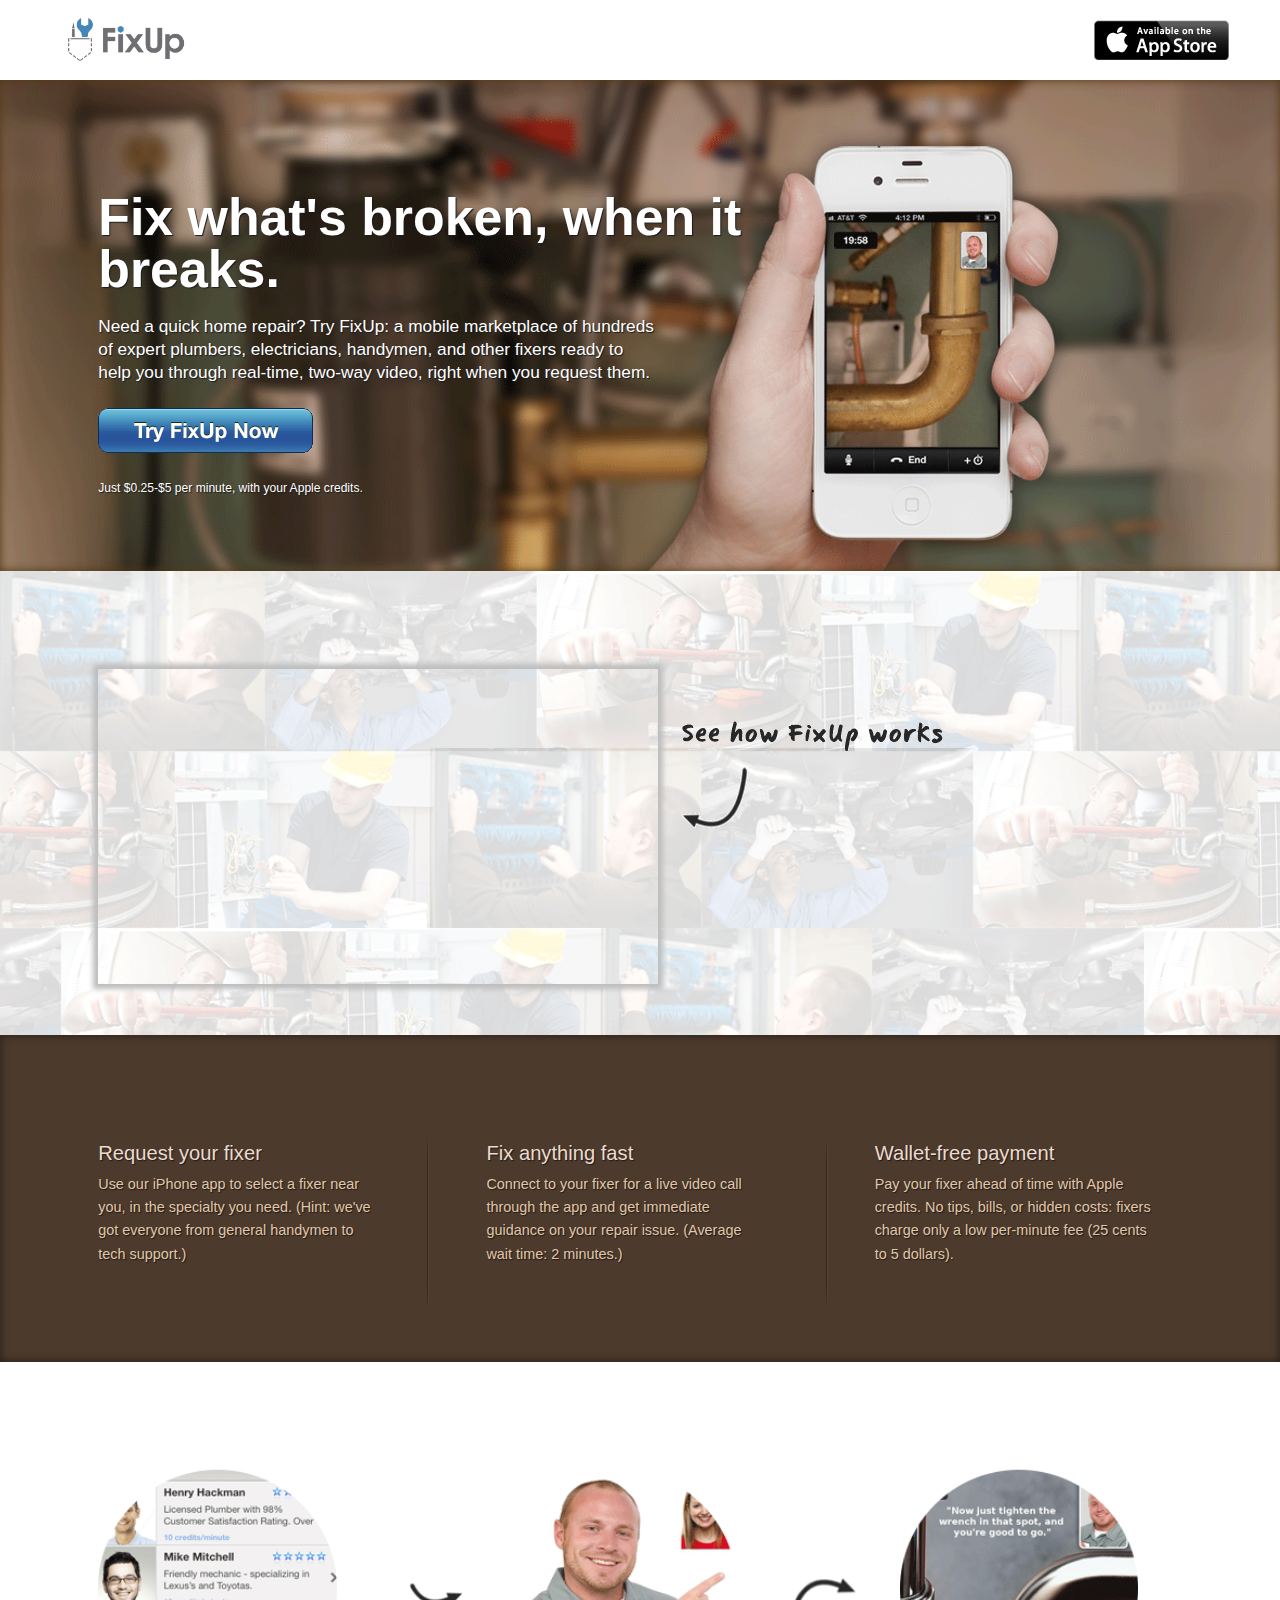
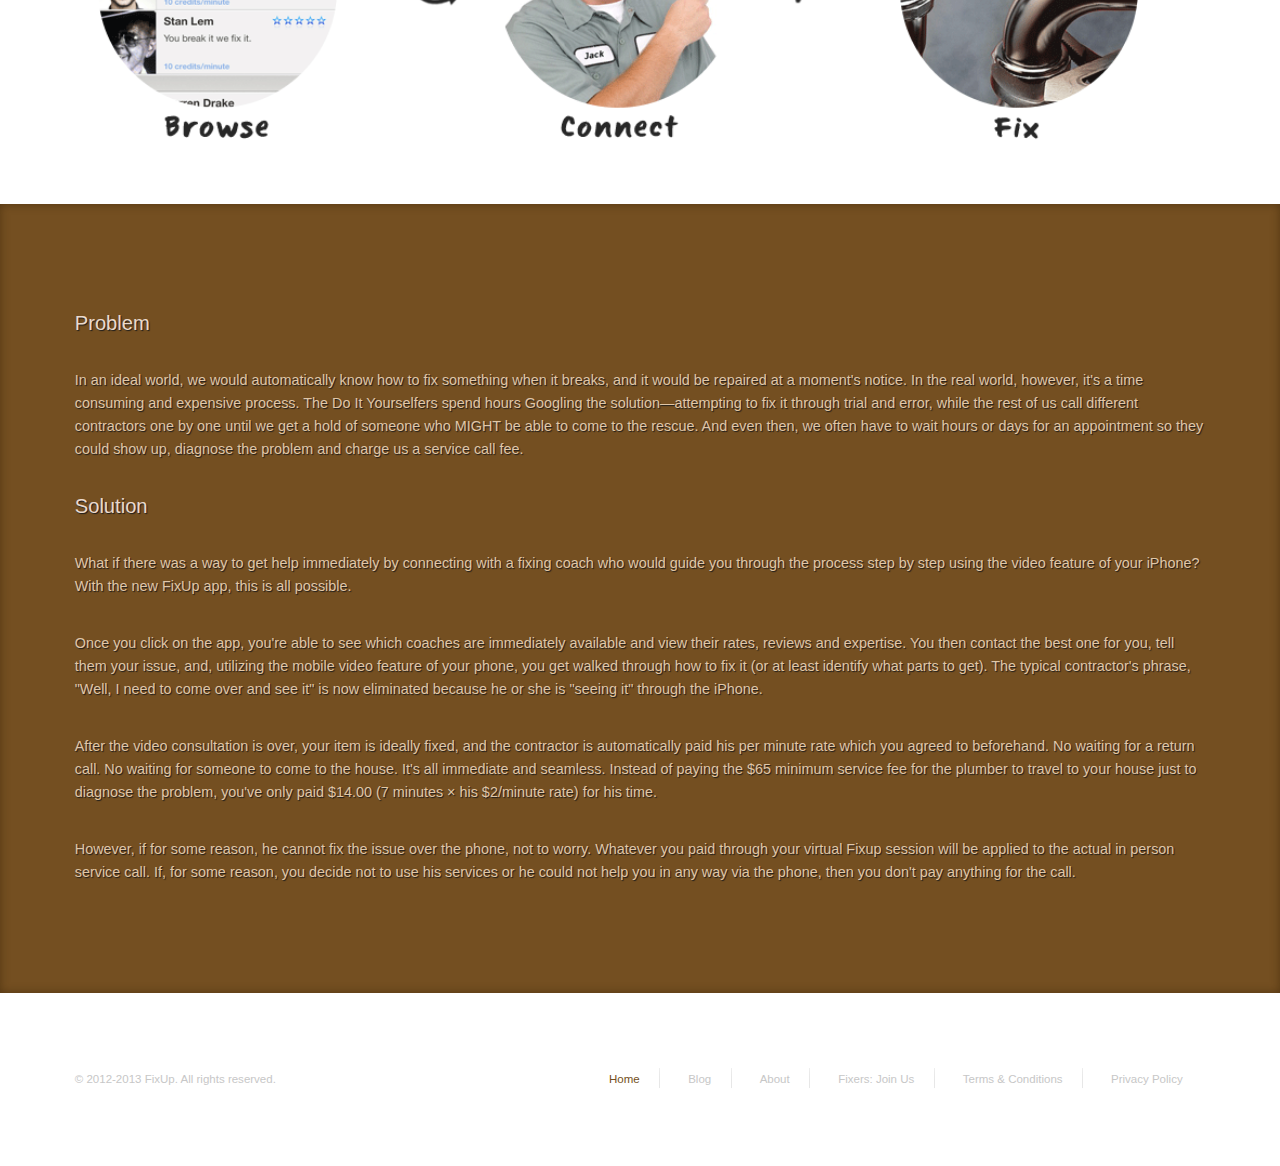
==== index.html @ 75b05e47 "Organized files, added footer menu dividers, cleaned responsive layout" ====
<!DOCTYPE html>
<html>

<head>
	<title>FixUp</title>
	<link href="stylesheets/style.css" media="all" rel="stylesheet" type="text/css" />
	<link href="stylesheets/jquery.qtip.css" rel="stylesheet" type="text/css" />
</head>

<body id="home">

	<header>
		<div class="container">
			<a href="http://www.tryfixup.com"><img id="logo" src="img/fixup_logo.png" /></a>
			<a href="https://itunes.apple.com/us/app/fixup/id554846760?mt=8"><img id="store" src="img/app_store.png" /></a>
		</div><!--/.container-->
	</header>

	<section id="hero">
		<div class="container">
			<div class="short">
				<h1>Fix what's broken, when it breaks.</h1>
				<p class="shorter">
					Need a quick home repair? Try FixUp: a mobile marketplace of hundreds of expert plumbers, electricians, handymen, and other fixers ready to help you through real-time, two-way video, right when you request them.
				</p>
				<p>
					<a href="https://itunes.apple.com/us/app/fixup/id554846760?mt=8"><img id="button" src="img/button.png"></a>
				<p class="small">
					Just $0.25-$5 per minute, with your Apple credits.
				</p>
			</div><!--/.short-->
		</div><!--/.container-->
	</section><!--/#hero-->

	<section id="watch">
		<div class="container">
			<iframe id="video" width="560" height="315" src="http://www.youtube.com/embed/lKO42U8RxQ0?feature=player_embedded" frameborder="0" allowfullscreen></iframe>
			<img id="img/arrow" src="arrow.png" />
		</div>
	</section><!--/#watch-->

	<section id="points">
		<div class="container">
			<div class="left">
				<h2>Request your fixer</h2>
				<p>
					Use our iPhone app to select a fixer near you, in the specialty you need. (Hint: we've got everyone from general handymen to tech support.)
				</p>
			</div><!--/.left-->
			<img class="divider" src="img/divider.png" />
			<div class="mid">
				<h2>Fix anything fast</h2>
				<p>
					Connect to your fixer for a live video call through the app and get immediate guidance on your repair issue. (Average wait time: 2 minutes.)
				</p>
			</div><!--/.mid-->
			<img class="divider" src="img/divider.png" />
			<div class="right">
				<h2>Wallet-free payment</h2>
				<p>
					Pay your fixer ahead of time with Apple credits. No tips, bills, or hidden costs: fixers charge only a low per-minute fee (25 cents to 5 dollars).
				</p>
			</div><!--/.right-->
		</div><!--/.container-->
	</section><!--/#points-->

	<section id="circles">
		<div class="container">
			<img class="left" src="img/circle_browse.png" />
			<img class="flow" src="img/browse_to_connect.png" />
			<img class="mid" src="img/circle_connect.png" />
			<img class="flow" src="img/connect_to_fix.png" />
			<img class="right" src="img/circle_fix.png" />
		</div><!--/.container-->
	</section><!--/#circles-->

	<section id="solution" style="clear:both;">
		<div class="container">
			<h2>Problem</h2>
			<p>
				In an ideal world, we would automatically know how to fix something when it breaks, and it would be repaired at a moment's notice. In the real world, however, it's a time consuming and expensive process. The Do It Yourselfers spend hours Googling the solution&mdash;attempting to fix it through trial and error, while the rest of us call different contractors one by one until we get a hold of someone who MIGHT be able to come to the rescue. And even then, we often have to wait hours or days for an appointment so they could show up, diagnose the problem and charge us a service call fee.
			</p>
			<h2>Solution</h2>
			<p>
				What if there was a way to get help immediately by connecting with a fixing coach who would guide you through the process step by step using the video feature of your iPhone? With the new FixUp app, this is all possible.
			</p>
			<p>
				Once you click on the app, you're able to see which coaches are immediately available and view their rates, reviews and expertise. You then contact the best one for you, tell them your issue, and, utilizing the mobile video feature of your phone, you get walked through how to fix it (or at least identify what parts to get). The typical contractor's phrase, "Well, I need to come over and see it" is now eliminated because he or she is "seeing it" through the iPhone.
			</p>
			<p>
				After the video consultation is over, your item is ideally fixed, and the contractor is automatically paid his per minute rate which you agreed to beforehand. No waiting for a return call. No waiting for someone to come to the house. It's all immediate and seamless. Instead of paying the $65 minimum service fee for the plumber to travel to your house just to diagnose the problem, you've only paid $14.00 (7 minutes &times; his $2/minute rate) for his time.
			</p>
			<p>
				However, if for some reason, he cannot fix the issue over the phone, not to worry. Whatever you paid through your virtual Fixup session will be applied to the actual in person service call. If, for some reason, you decide not to use his services or he could not help you in any way via the phone, then you don't pay anything for the call.
			</p>
		</div><!--/.container-->
	</section><!--/#solution-->

	<footer>
		<div class="container">
			<p>&copy; 2012-2013 FixUp. All rights reserved.</p>
			<ul>
				<li><a id="home" href="fixup.html">Home</a></li>
				<li><a id="blog" href="/blog">Blog</a></li>
				<li><a id="about" href="/about">About</a></li>
				<li><a href="/fixers">Fixers: Join Us</a></li>
				<li><a id="toc" href="/toc">Terms & Conditions</a></li>
				<li><a id="pp" href="/pp">Privacy Policy</a></li>
			</ul>
		</div><!--/.container-->
	</footer>

<script type="text/javascript" src="js/jquery-1.8.3.min.js"></script>
<script type="text/javascript" src="js/jquery.masonry.min.js"></script>
<script type="text/javascript" src="js/jquery.qtip.min.js"></script>
<script type="text/javascript" src="js/fixup.js"></script>

</body>
</html>
---- stylesheets/style.css ----
/*
Theme Name: 	FixUp, based on Starkers
Theme URI: 		http://viewportindustries.com/products/starkers
Description: 	Customized Starkers theme for www.tryfixup.com
Version: 		1.0
Author: 		Curious Minds (customization), Elliot Jay Stocks & Keir Whitaker (Starkers)
Author URI: 	http://viewportindustries.com
Tags: 			starkers, naked, clean, basic
*/

/* Web fonts */
@font-face {
  font-family: 'Montserrat';
  font-style: normal;
  font-weight: 700;
  src: local('Montserrat-Bold'), url(http://themes.googleusercontent.com/static/fonts/montserrat/v3/IQHow_FEYlDC4Gzy_m8fcnbFhgvWbfSbdVg11QabG8w.woff) format('woff');
}

@font-face {
  font-family: 'Montserrat';
  font-style: normal;
  font-weight: 400;
  src: local('Montserrat-Regular'), url(http://themes.googleusercontent.com/static/fonts/montserrat/v3/zhcz-_WihjSQC0oHJ9TCYL3hpw3pgy2gAi-Ip7WPMi0.woff) format('woff');
}

/* Reset CSS
   http://meyerweb.com/eric/tools/css/reset/ 
   v2.0 | 20110126
   License: none (public domain)
*/

html, body, div, span, applet, object, iframe,
h1, h2, h3, h4, h5, h6, p, blockquote, pre,
a, abbr, acronym, address, big, cite, code,
del, dfn, em, img, ins, kbd, q, s, samp,
small, strike, strong, sub, sup, tt, var,
b, u, i, center,
dl, dt, dd, ol, ul, li,
fieldset, form, label, legend,
table, caption, tbody, tfoot, thead, tr, th, td,
article, aside, canvas, details, embed, 
figure, figcaption, footer, header, hgroup, 
menu, nav, output, ruby, section, summary,
time, mark, audio, video {
	margin: 0;
	padding: 0;
	border: 0;
	font: inherit;
	vertical-align: baseline;
}
/* HTML5 display-role reset for older browsers */
article, aside, details, figcaption, figure, 
footer, header, hgroup, menu, nav, section {
	display: block;
}

ol, ul {
	list-style: none;
}
blockquote, q {
	quotes: none;
}
blockquote:before, blockquote:after,
q:before, q:after {
	content: '';
	content: none;
}
table {
	border-collapse: collapse;
	border-spacing: 0;
}

/* Base numbers and colors */
body {
	font-family:'Helvetica Neue', Helvetica, Arial, sans-serif;
	font-size:0.9em;
	line-height:1.6em;
	color:#e1c7a7;
	text-shadow:1px 1px 1px #1c1c1c;
}

a:link, a:visited {
	color:inherit;
	text-decoration:none;
	border-bottom:2px solid #adb4c7;
	}

a:hover, a:active {
	border-bottom:2px solid #ebdacd;
	}
	
body#home a#home,
body#blog a#blog,
body#about a#about,
body#toc a#toc,
body#pp a#pp {
	color:#744f21;
	}

img, iframe {
	display:block;
	}
	
section {
	padding:2%;
	overflow:hidden;
	}

p {
	margin:3% 0;
	}

.container {
	width:60%;
	margin:0 auto;
	}	

h1 {
	font-family:'Montserrat', Helvetica, Arial, sans-serif;
	font-weight:700;
	margin:2% 0;
	font-size:3em;
	line-height:1em;
	}
	
h2 {
	font-family:'Montserrat', Helvetica, Arial, sans-serif;
	font-weight:400;
	margin:3% 0 1% 0;
	font-size:1.4em;
	color:#ebdacd;
	}
	
/* Header (Logo + App Store button) */
header {
	-moz-box-shadow:0 0 5px 5px #271d16;
	-webkit-box-shadow:0 0 5px 5px #271d16;
	box-shadow:0 0 5px 5px #271d16;
	overflow:hidden;
	}

#logo {
	width:150px;
	height:auto;
	float:left;
	}

#store {
	width:auto;
	height:auto;
	float:right;
	padding:20px 0;
	}
	
/* Footer menu */
footer {
	display:block;
	overflow:hidden;
	padding:2%;
	font-size:0.8em;
	text-shadow:none;
	}
	
footer p {
	float:left;
	margin:0;
	color:#c7c7c7;
	}
	
footer ul {
	list-style-type:none;
	text-align:right;
	}

footer li {
	display:inline-block;
	padding:0 2%;
	background:url(../img/menu_divider.png) no-repeat bottom right;
	}

footer li:last-child {
	background:transparent;
	}

footer a:link, footer a:visited {
	color:#c7c7c7;
	border:0;
	}

footer a:hover, footer a:active {
	color:#744f21;
	}

/* Hero section */
#hero {
	background:url(../img/bg.png) top right no-repeat #744f21;
	background-size:cover;
	color:#fff;
	font-size:1.2em;
	-moz-box-shadow:inset 0 0 10px 0 #543712;
	-webkit-box-shadow:inset 0 0 10px 0 #543712;
	box-shadow:inset 0 0 10px 0 #543712;
	padding:8% 2%;
	}

.small {
	font-size:0.7em;
	}
	
.short {
	width:60%;
	float:left;
	}

.shorter {
	width:86%;
	}
	
/* Watch video section */
#watch {
	padding:3%;
	background:url(../img/video_bg.png) top right #fff;
	background-size:100%;
	}

#video {
	float:left;
	-moz-box-shadow:0 0 5px 5px #bebebe;
	-webkit-box-shadow:0 0 5px 5px #bebebe;
	box-shadow:0 0 5px 5px #bebebe;
	}
	
#arrow {
	float:left;
	width:30%;
	height:30%;
	padding:8% 0 0 0;
	}
	
	
/* Three columns */
#points {
	background-color:#4c3a2c;
	-moz-box-shadow:inset 0 0 10px 0 #271d16;
	-webkit-box-shadow:inset 0 0 10px 0 #271d16;
	box-shadow:inset 0 0 10px 0 #271d16;
	}

/*	
#points div.col {
	float:left;
	width:26%;
	margin:1% 5%;
	}

#points div.col:first-of-type {
	margin:1% 4% 0 0;
	}
	
#points div.col:last-of-type {
	margin:1% 0 0 4%;
	}
*/
	
.divider {
	float:left;
	}

#points div.left {
	float:left;
	width:26%;
	margin:0 4% 0 0;
	}
	
#points div.mid {
	float:left;
	width:26%;
	margin:0 5%;
	}

#points div.right {
	float:left;
	width:26%;
	margin:0 0 0 4%;
	}

/* Browse-Connect-Fix section */
#circles {
	padding:5% 0;
	}

/*	
#circles img.col {
	float:left;
	width:22%;
	margin:0 2%;
	}
	
#circles img.col:first-of-type {
	margin:0 3% 0 0;
	}
	
#circles img.col:last-of-type {
	margin:0 0 0 3%;
	}
*/

#circles img.left {
	float:left;
	width:22%;
	margin:0 3% 0 0;
	}
	
#circles img.mid {
	float:left;
	width:22%;
	margin:0 2%;
	}

#circles img.right {
	float:left;
	width:22%;
	margin:0 0 0 3%;
	}

#circles img.flow {
	float:left;
	width:8%;
	height:8%;
	padding:10% 0 0 2%;
	}

#browse, #connect {
	padding:0 25%;
	}

#fix {
	padding:0 45%;
	}
	
/* Problem-Solution section */
#solution {
	background-color:#744f21;
	-moz-box-shadow:inset 0 0 10px 0 #543712;
	-webkit-box-shadow:inset 0 0 10px 0 #543712;
	box-shadow:inset 0 0 10px 0 #543712;
	}
	
/* ABOUT PAGE */

/* Summary */
#summary {
	background:#4c392c;
	background-size:cover;
	color:#fff;
	font-size:1.2em;
	-moz-box-shadow:inset 0 0 10px 0 #543712;
	-webkit-box-shadow:inset 0 0 10px 0 #543712;
	box-shadow:inset 0 0 10px 0 #543712;
	padding:8% 2%;
	}

/* Grid of boxes */
#grid {
	background:#edf1fd;
	}

#grid_container {
	top:0;
	left:0;
	padding:2% 0;
	background:transparent;
	}

.cell {
	color:#5a6074;
	text-shadow:none;
	width:110px;
	height:110px;
	margin:22px 0;
	padding:3%;
	background-color:#fff;
	float:left;
	border-radius:5px;
	-moz-box-shadow:0 2px 3px 0.5px #d3d7e5;
	-webkit-box-shadow:0 2px 3px 0.5px #d3d7e5;
	box-shadow:0 2px 3px 0.5px #d3d7e5;
	}

.cell img {
	width:60px;
	height:60px;
	margin:2px auto;
	}

.cell p {
	color:#5a6074;
	text-shadow:none;
	font-size:0.78em;
	line-height:1.4em;
	font-weight:600;
	-ms-word-break:break-all;
	word-break:break-all;
	word-break:break-word;
	}
	
.answer {
	display:none;
	}


/* Masonry transitions */
.masonry,
.masonry .masonry-brick {
 	-webkit-transition-duration: 0.7s;
	-moz-transition-duration: 0.7s;
	-ms-transition-duration: 0.7s;
	-o-transition-duration: 0.7s;
	transition-duration: 0.7s;
	}
	
.masonry {
 	-webkit-transition-property: height, width;
	-moz-transition-property: height, width;
	-ms-transition-property: height, width;
	-o-transition-property: height, width;
	transition-property: height, width;
	}

.masonry .masonry-brick {
 	-webkit-transition-property: left, right, top;
	-moz-transition-property: left, right, top;
	-ms-transition-property: left, right, top;
	-o-transition-property: left, right, top;
	transition-property: left, right, top;
	}

/* Company information */
#contact {
	background-color:#4c392c;
	-moz-box-shadow:inset 0 0 10px 0 #543712;
	-webkit-box-shadow:inset 0 0 10px 0 #543712;
	box-shadow:inset 0 0 10px 0 #543712;
	}
	
/* #contact h2 {
	color:#fce2d2;
	}
	
#contact p {
	color:#cdb09e;
	} */

/* FAQ */
#faq {
	background:#edf1fd;
	}

#grid h2, #faq h2 {	
	color:#33353e;
	text-shadow:none;
	}
	
#faq p {
	color:#5a6074;
	text-shadow:none;
	}

/* Responsive media queries */
@media (max-width:1500px) {
	header div.container {
		padding:0 4%;
		}
		
	.container, #hero, #watch, #points, #circles {
		width:auto;
		padding:4%;
		}
	}
	
@media (max-width:1110px) {
	#hero {
		background:url(../img/bg_resize.png) no-repeat;
		background-size:cover;
		}

	.short, .shorter {
		width:auto;
		}
	}	
	
@media (max-width:1000px) {
	#video {
		margin:0 auto;
		}
		
	#arrow {
		display:none;
		}
	}

@media (max-width:900px) {
	.cell {
		margin:5px 0;
	}

	#video {
		float:none;
		margin:auto;
		}
	
	#points div.left,
	#points div.mid,
	#points div.right {
		float:none;
		clear:both;
		width:auto;
		margin:0;
		}
		
	.divider {
		display:none;
		}
		
	footer li {
		display:block;
		background:transparent;
		}
		
	}
	
@media (max-width:768px) {
	.cell {
		margin:5px 0;
		width:42%;
	}

	.cell p {
		font-weight:400;
		font-size:0.9em;
		text-align:center;
	}

	#video {
		width:auto;
		}
	}

@media (max-width:600px) {
	body {
		text-shadow:none;
		}
	
	p {
		font-size:1em;
		}
		
	h2 {
		text-align:center;
		color:#33353e;
	}
		
	header {
		-webkit-box-shadow:none;
		-moz-box-shadow:none;
		-ms-box-shadow:none;
		-o-box-shadow:none;
		box-shadow:none;
	}
	
	
	#points, #solution, #contact, #faq {
		width:80%;
		margin:1% auto;
		background:#fff;
		color:#5a6074;
		-webkit-box-shadow:none;
		-moz-box-shadow:none;
		-ms-box-shadow:none;
		-o-box-shadow:none;
		box-shadow:none;
		}
	
	#hero, #summary {
		background:#5a6074;
		width:80%;
		margin:2% auto;
		font-size:1em;
		-webkit-border-radius:4px;
		-moz-border-radius:4px;
		-ms-border-radius:4px;
		-o-border-radius:4px;
		border-radius:4px;
		-webkit-box-shadow:none;
		-moz-box-shadow:none;
		-ms-box-shadow:none;
		-o-box-shadow:none;
		box-shadow:none;
		}
	
	#watch, #faq {
		background:#fff;
		}
		
	#video {
		-webkit-box-shadow:none;
		-moz-box-shadow:none;
		-ms-box-shadow:none;
		-o-box-shadow:none;
		box-shadow:none;
		}
	
	#logo {
		float:none;
		margin:0 auto;
		}
	
	#store {
		display:none;
		}
	
	h1 {
		font-size:2em;
		text-align:center;
		}
		
	h2 {
		font-size:1em;
		}
		
	#button {
		margin:0 auto;
		}
	
	.small {
		text-align:center;
		}
		
	#circles img.left,
	#circles img.mid,
	#circles img.right {
		float:none;
		margin:0 auto;
		width:40%;
		height:40%;
		}
	
	#circles img.flow {
		display:none;
		}
		
	#grid {
		background:#fff;
		}
		
	.cell {
		background:#edf1fd;
		margin:5px;
		width:90%;
		-webkit-box-shadow:none;
		-moz-box-shadow:none;
		-ms-box-shadow:none;
		-o-box-shadow:none;
		box-shadow:none;
		}
	
	}
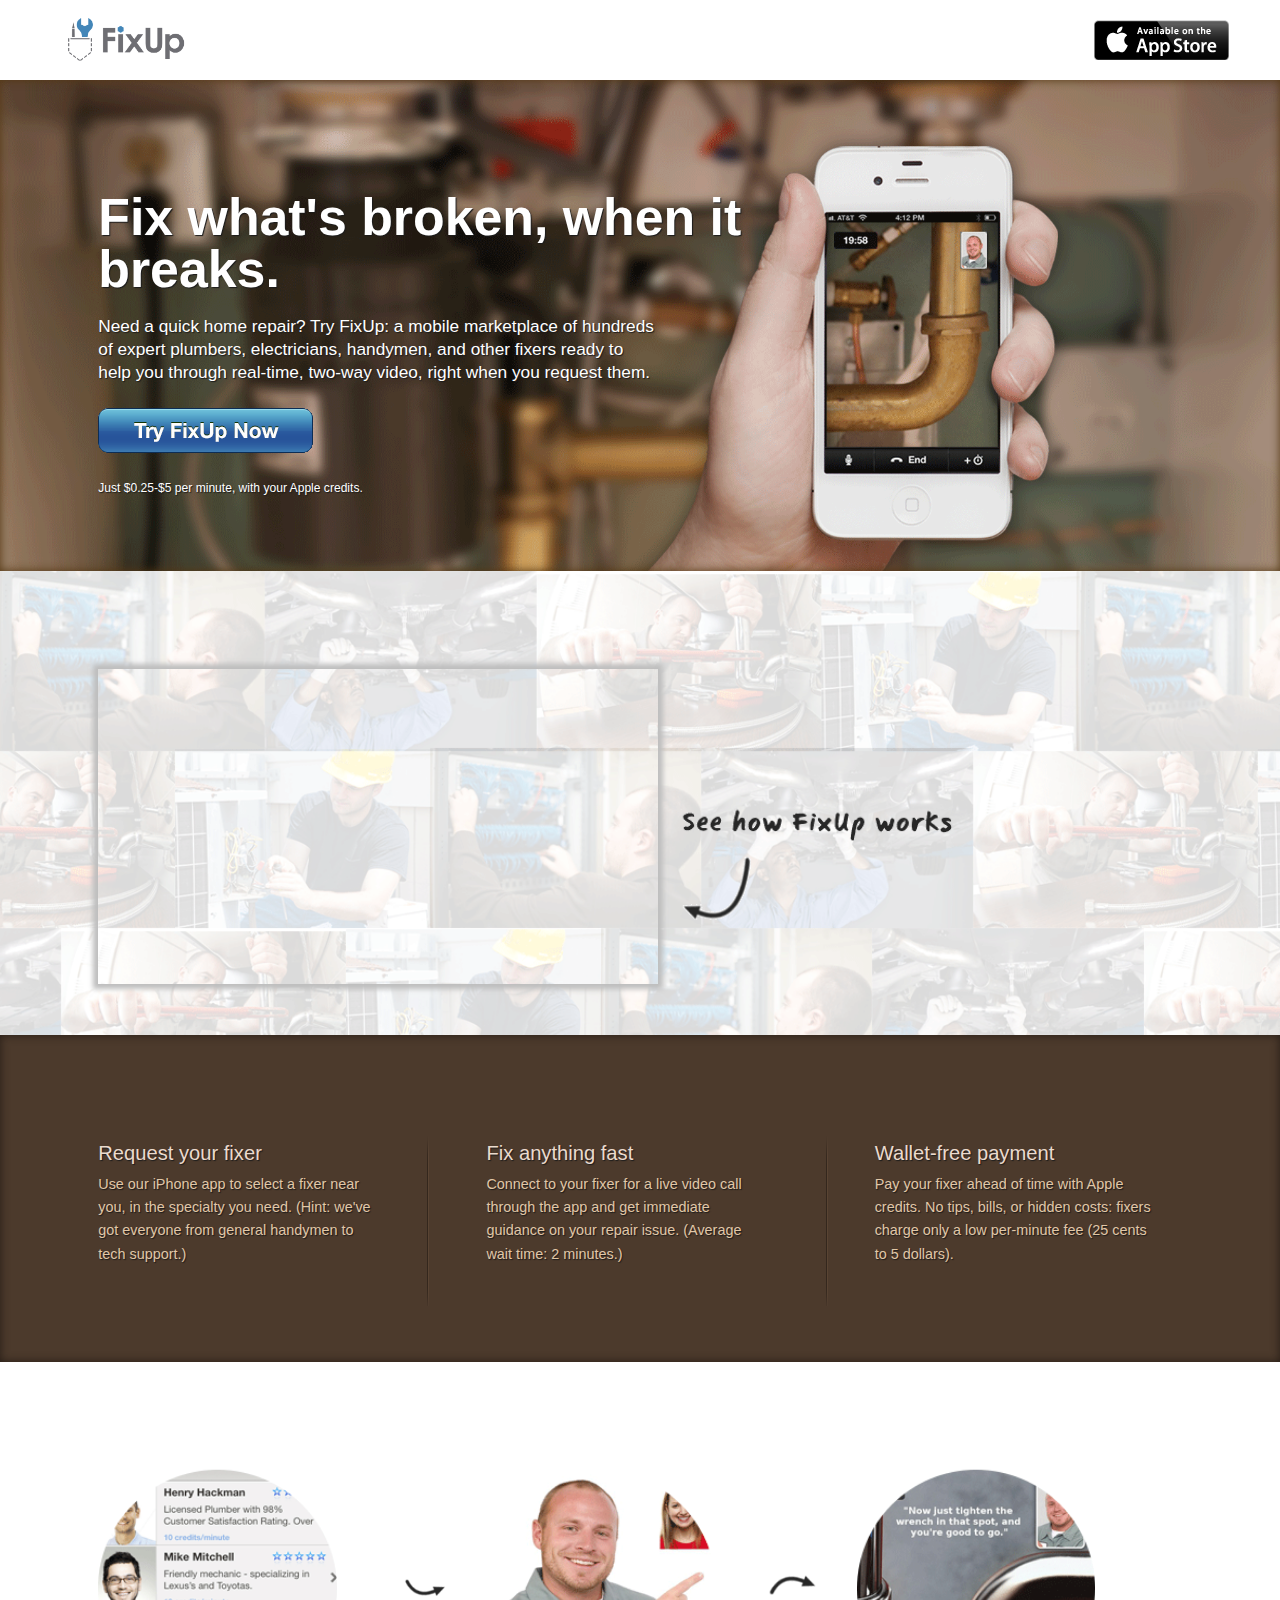
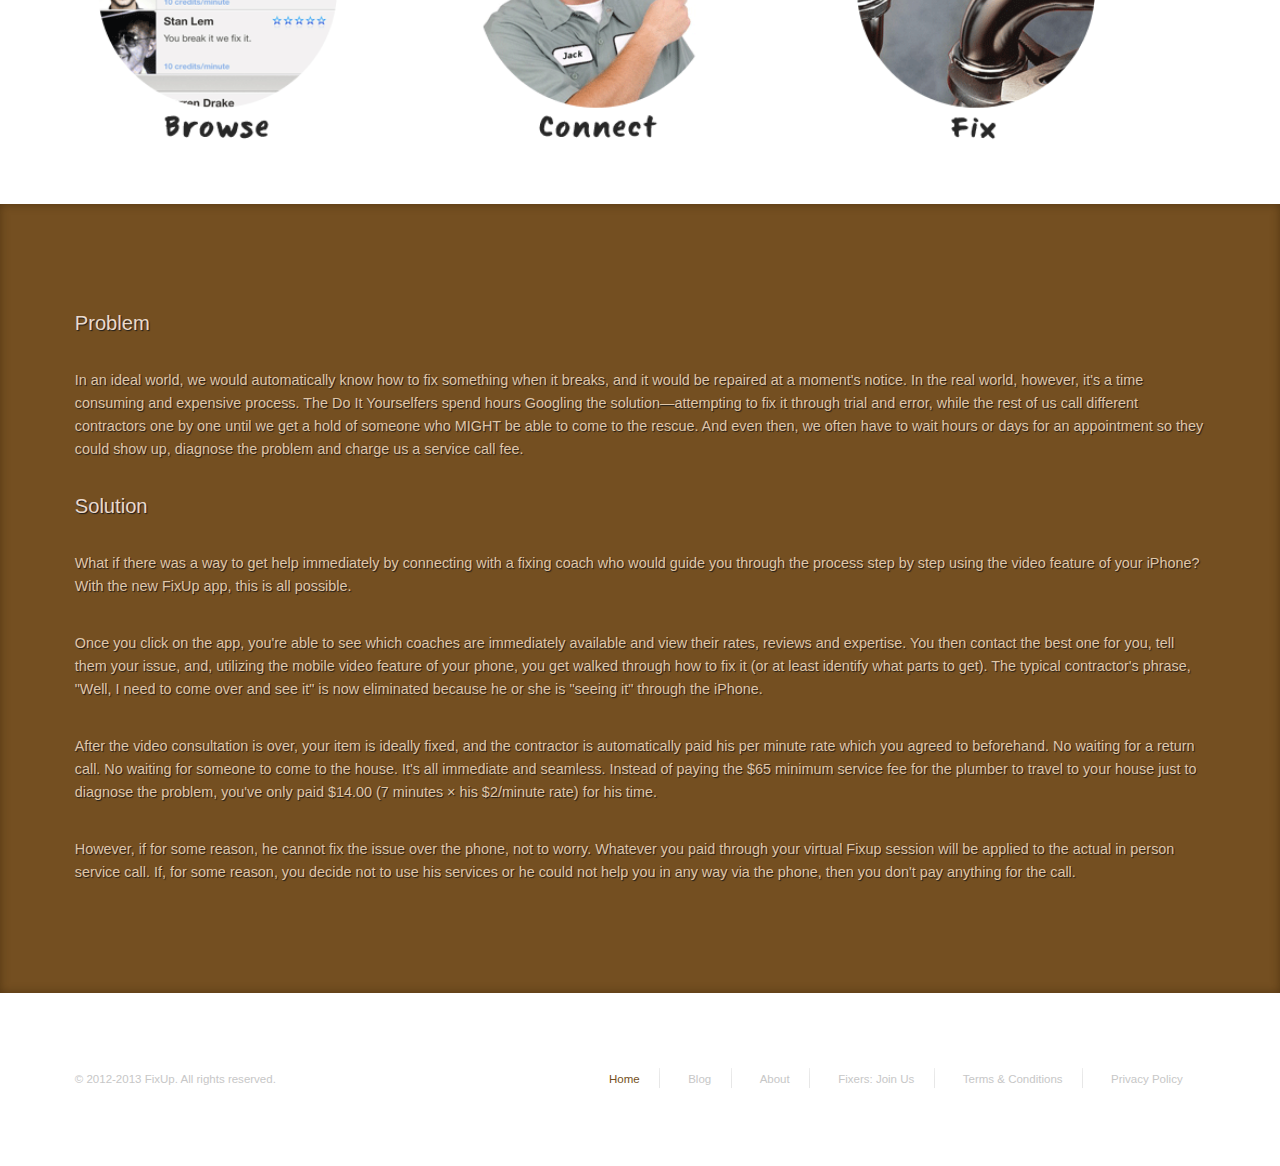
==== commit dc4d137b: "Added icons to about page; added box-sizing to all elements" ====
--- a/index.html
+++ b/index.html
@@ -3,7 +3,8 @@
 
 <head>
 	<title>FixUp</title>
-	<link href="stylesheets/style.css" media="all" rel="stylesheet" type="text/css" />
+	<meta name="viewport" content="width=device-width, initial-scale=1.0" />
+	<link href="stylesheets/style.css" media="screen" rel="stylesheet" type="text/css" />
 	<link href="stylesheets/jquery.qtip.css" rel="stylesheet" type="text/css" />
 </head>
 
@@ -35,7 +36,7 @@
 	<section id="watch">
 		<div class="container">
 			<iframe id="video" width="560" height="315" src="http://www.youtube.com/embed/lKO42U8RxQ0?feature=player_embedded" frameborder="0" allowfullscreen></iframe>
-			<img id="img/arrow" src="arrow.png" />
+			<img id="arrow" src="img/arrow.png" />
 		</div>
 	</section><!--/#watch-->
 
--- a/stylesheets/style.css
+++ b/stylesheets/style.css
@@ -22,6 +22,16 @@
   font-weight: 400;
   src: local('Montserrat-Regular'), url(http://themes.googleusercontent.com/static/fonts/montserrat/v3/zhcz-_WihjSQC0oHJ9TCYL3hpw3pgy2gAi-Ip7WPMi0.woff) format('woff');
 }
+
+/* Box sizing for all elements */
+* {
+	-webkit-box-sizing:border-box;
+	-moz-box-sizing:border-box;
+	-ms-box-sizing:border-box;
+	-o-box-sizing:border-box;
+	box-sizing:border-box;
+	}
+
 
 /* Reset CSS
    http://meyerweb.com/eric/tools/css/reset/ 
@@ -350,7 +360,7 @@
 
 /* Summary */
 #summary {
-	background:#4c392c;
+	background:url(../img/summary.png) #4c392c;
 	background-size:cover;
 	color:#fff;
 	font-size:1.2em;
@@ -375,11 +385,11 @@
 .cell {
 	color:#5a6074;
 	text-shadow:none;
-	width:110px;
-	height:110px;
+	width:160px;
+	height:160px;
 	margin:22px 0;
 	padding:3%;
-	background-color:#fff;
+	background:#fff;
 	float:left;
 	border-radius:5px;
 	-moz-box-shadow:0 2px 3px 0.5px #d3d7e5;
@@ -388,9 +398,7 @@
 	}
 
 .cell img {
-	width:60px;
-	height:60px;
-	margin:2px auto;
+	margin:4% auto;
 	}
 
 .cell p {
@@ -399,15 +407,77 @@
 	font-size:0.78em;
 	line-height:1.4em;
 	font-weight:600;
-	-ms-word-break:break-all;
-	word-break:break-all;
-	word-break:break-word;
 	}
 	
 .answer {
 	display:none;
 	}
 
+
+#tire {
+	background-position:30px 30px;
+		}
+
+#camera {
+	background-position:30px -160px;
+	}
+
+#water {
+	background-position:30px -355px;
+	}
+
+
+#power {
+	background-position:30px -565px;
+	}
+
+#stains {
+	background-position:-188px 30px;
+	}
+
+#holiday {
+	background-position:-188px -160px;
+	}
+
+#fridge {
+	background-position:-188px -355px;
+	}
+
+#wall {
+	background-position:-188px -565px;
+	}
+	
+#sink {
+	background-position:-428px 22px;
+	}
+
+#furniture {
+	background-position:-428px -160px;
+	}
+
+#crib {
+	background-position:-428px -355px;
+	}
+
+#chimney {
+	background-position:-428px -565px;
+	}
+
+#tv {
+	background-position:-668px 22px;
+	}
+
+#printer {
+	background-position:-668px -160px;
+	}
+	
+#toilet {
+	background-position:-668px -358px;
+	}
+	
+#light {
+	background-position:-668px -565px;
+	}
 
 /* Masonry transitions */
 .masonry,
@@ -501,6 +571,8 @@
 
 @media (max-width:900px) {
 	.cell {
+		width:150px;
+		height:150px;
 		margin:5px 0;
 	}
 
@@ -532,7 +604,7 @@
 @media (max-width:768px) {
 	.cell {
 		margin:5px 0;
-		width:42%;
+		width:48%;
 	}
 
 	.cell p {
@@ -540,6 +612,72 @@
 		font-size:0.9em;
 		text-align:center;
 	}
+
+#tire {
+	background-position:90px 30px;
+		}
+
+#camera {
+	background-position:90px -160px;
+	}
+
+#water {
+	background-position:90px -355px;
+	}
+
+
+#power {
+	background-position:90px -565px;
+	}
+
+#stains {
+	background-position:-128px 30px;
+	}
+
+#holiday {
+	background-position:-128px -160px;
+	}
+
+#fridge {
+	background-position:-128px -355px;
+	}
+
+#wall {
+	background-position:-128px -565px;
+	}
+	
+#sink {
+	background-position:-368px 22px;
+	}
+
+#furniture {
+	background-position:-368px -160px;
+	}
+
+#crib {
+	background-position:-368px -355px;
+	}
+
+#chimney {
+	background-position:-368px -565px;
+	}
+
+#tv {
+	background-position:-608px 22px;
+	}
+
+#printer {
+	background-position:-608px -160px;
+	}
+	
+#toilet {
+	background-position:-608px -358px;
+	}
+	
+#light {
+	background-position:-608px -565px;
+	}
+
 
 	#video {
 		width:auto;
@@ -654,7 +792,7 @@
 		}
 		
 	.cell {
-		background:#edf1fd;
+		background-color:#edf1fd;
 		margin:5px;
 		width:90%;
 		-webkit-box-shadow:none;
@@ -663,6 +801,73 @@
 		-o-box-shadow:none;
 		box-shadow:none;
 		}
+		
+		
+#tire {
+	background-position:10px 30px;
+		}
+
+#camera {
+	background-position:90px -160px;
+	}
+
+#water {
+	background-position:90px -355px;
+	}
+
+
+#power {
+	background-position:90px -565px;
+	}
+
+#stains {
+	background-position:-128px 30px;
+	}
+
+#holiday {
+	background-position:-128px -160px;
+	}
+
+#fridge {
+	background-position:-128px -355px;
+	}
+
+#wall {
+	background-position:-128px -565px;
+	}
+	
+#sink {
+	background-position:-368px 22px;
+	}
+
+#furniture {
+	background-position:-368px -160px;
+	}
+
+#crib {
+	background-position:-368px -355px;
+	}
+
+#chimney {
+	background-position:-368px -565px;
+	}
+
+#tv {
+	background-position:-608px 22px;
+	}
+
+#printer {
+	background-position:-608px -160px;
+	}
+	
+#toilet {
+	background-position:-608px -358px;
+	}
+	
+#light {
+	background-position:-608px -565px;
+	}
+		
 	
 	}	
 	
